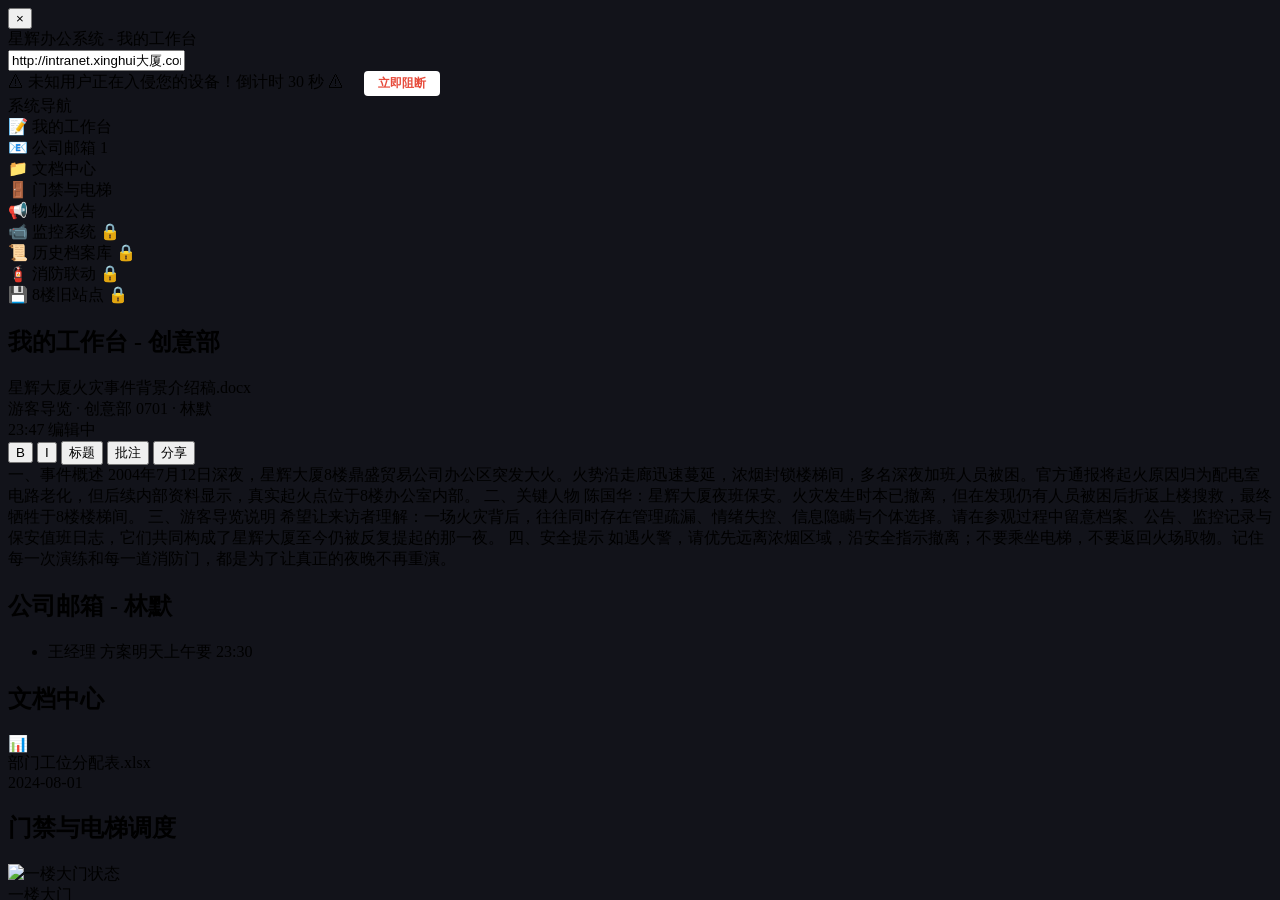
==== index.html @ c243a7a8 "Add files via upload" ====
<!DOCTYPE html>
<html lang="zh-CN">
<head>
<meta charset="UTF-8">
<meta name="viewport" content="width=device-width, initial-scale=1.0">
<title>星辉大厦零点登录</title>
<style>
html, body { margin: 0; width: 100%; height: 100%; background: #12131a; overflow: hidden; }
iframe { width: 100%; height: 100%; border: 0; display: block; }
</style>
</head>
<body>
<iframe src="game.html" title="星辉大厦零点登录"></iframe>
</body>
</html>
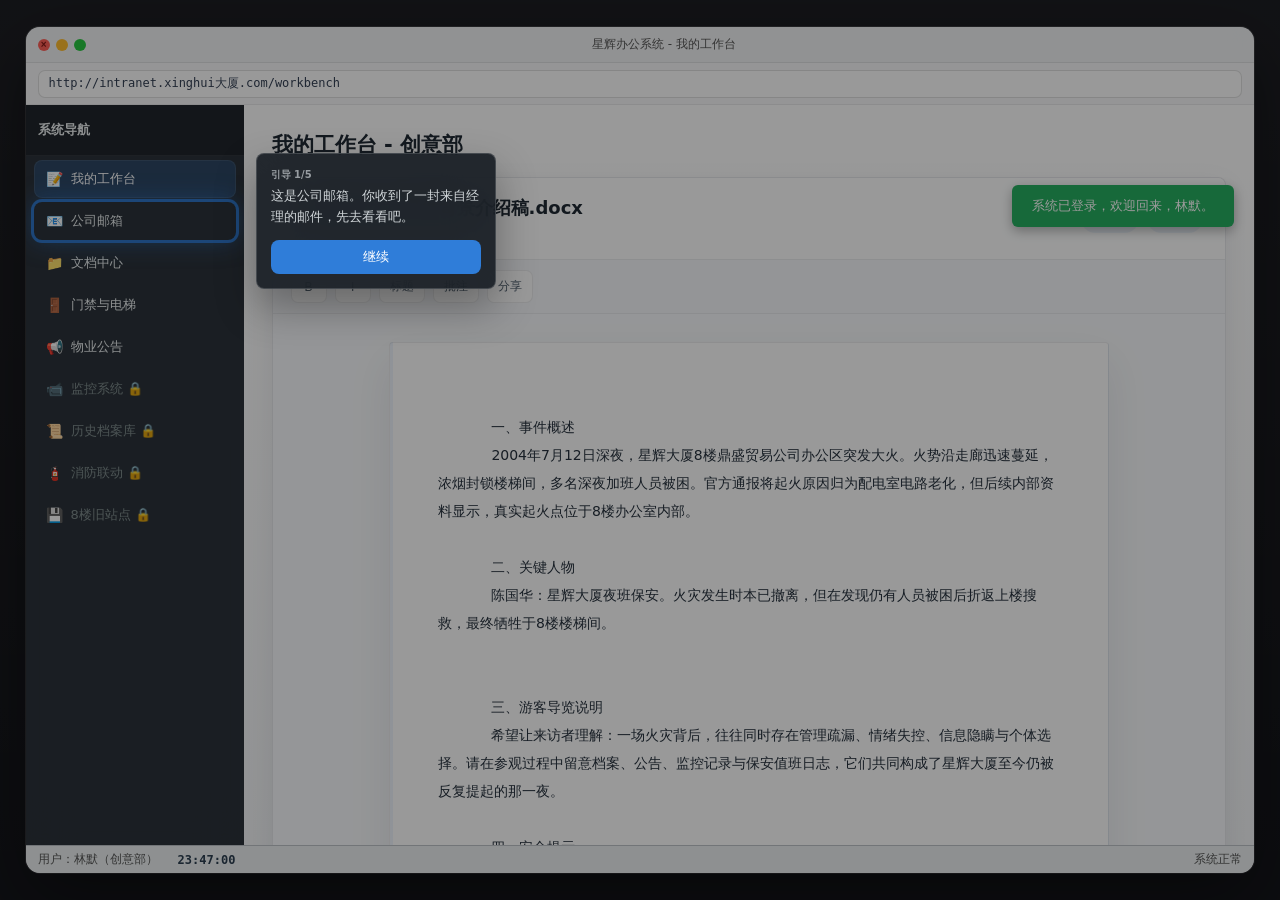
==== commit 9c0b61da: "Update index.html" ====
--- a/index.html
+++ b/index.html
@@ -3,13 +3,13 @@
 <head>
 <meta charset="UTF-8">
 <meta name="viewport" content="width=device-width, initial-scale=1.0">
-<title>星辉大厦零点登录</title>
+<title>星辉办公系统</title>
 <style>
 html, body { margin: 0; width: 100%; height: 100%; background: #12131a; overflow: hidden; }
 iframe { width: 100%; height: 100%; border: 0; display: block; }
 </style>
 </head>
 <body>
-<iframe src="game.html" title="星辉大厦零点登录"></iframe>
+<iframe src="game.html" title="星辉办公系统"></iframe>
 </body>
 </html>
